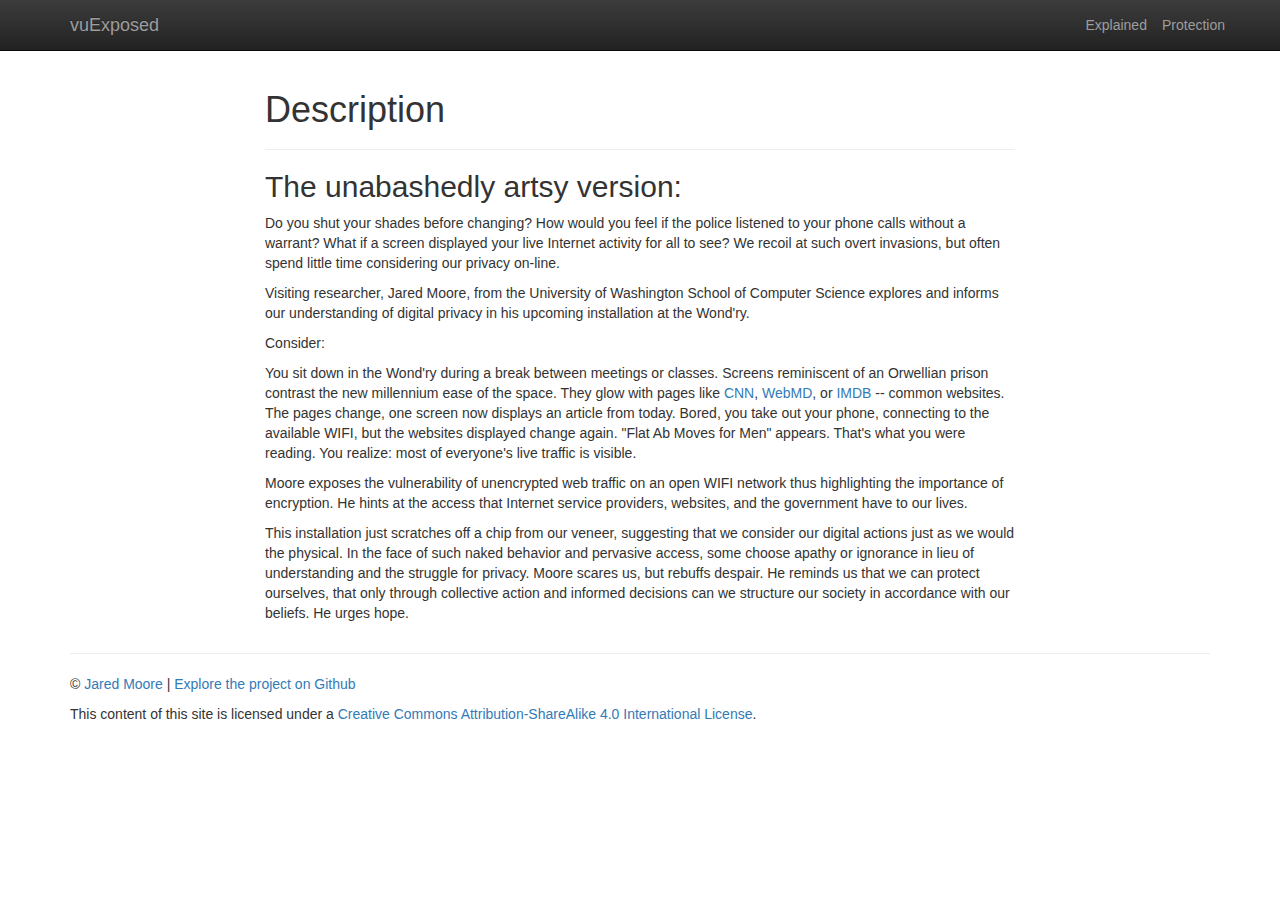
==== docs/description.html @ b1eb7811 "more content" ====
<!doctype html>
<!--[if lt IE 7]>      <html class="no-js lt-ie9 lt-ie8 lt-ie7" lang=""> <![endif]-->
<!--[if IE 7]>         <html class="no-js lt-ie9 lt-ie8" lang=""> <![endif]-->
<!--[if IE 8]>         <html class="no-js lt-ie9" lang=""> <![endif]-->
<!--[if gt IE 8]><!--> <html class="no-js" lang=""> <!--<![endif]-->
    <head>
        <meta charset="utf-8">
        <meta http-equiv="X-UA-Compatible" content="IE=edge,chrome=1">
        <title></title>
        <meta name="description" content="">
        <meta name="viewport" content="width=device-width, initial-scale=1">
        <link rel="apple-touch-icon" href="apple-touch-icon.png">

        <link rel="stylesheet" href="css/bootstrap.min.css">
        <style>
            body {
                padding-top: 50px;
                padding-bottom: 20px;
            }
        </style>
        <link rel="stylesheet" href="css/bootstrap-theme.min.css">
        <link rel="stylesheet" href="css/main.css">

        <script src="js/vendor/modernizr-2.8.3-respond-1.4.2.min.js"></script>
    </head>
    <body class="">
        <!--[if lt IE 8]>
            <p class="browserupgrade">You are using an <strong>outdated</strong> browser. Please <a href="http://browsehappy.com/">upgrade your browser</a> to improve your experience.</p>
        <![endif]-->

    <nav class="navbar navbar-inverse navbar-fixed-top" role="navigation">
      <div class="container">
        <div class="navbar-header">
          <button type="button" class="navbar-toggle collapsed" data-toggle="collapse" data-target="#navbar" aria-expanded="false" aria-controls="navbar">
            <span class="sr-only">Toggle navigation</span>
            <span class="icon-bar"></span>
            <span class="icon-bar"></span>
            <span class="icon-bar"></span>
          </button>
          <a class="navbar-brand" href="index.html">vuExposed</a>
        </div>
        <div id="navbar" class="navbar-collapse collapse">
          <div class="navbar-text navbar-right"> 
            <a class="navbar-link" href="protection.html">Protection</a>
          </div>
          <p class="navbar-text navbar-right"> 
            <a class="navbar-link" href="explained.html">Explained</a>
          </p>
        </div>
      </div>
    </nav>

    <div class="container">
      <!-- Example row of columns -->
      <div class="row">
        <div class="col-md-8 col-md-offset-2" role="main">
          <div class="page-header">
          <h1>Description</h1>
          </div>

          <h2>The unabashedly artsy version:</h2>
          <p>Do you shut your shades before changing? How would you feel if the police listened to your phone calls without a warrant? What if a screen displayed your live Internet activity for all to see? We recoil at such overt invasions, but often spend little time considering our privacy on-line. 
          </p>
          <p>
          Visiting researcher, Jared Moore, from the University of Washington School of Computer Science explores and informs our understanding of digital privacy in his upcoming installation at the Wond'ry.
          </p>

          <p>
          Consider:
          </p>
          <p>
          You sit down in the Wond'ry during a break between meetings or classes. Screens reminiscent of an Orwellian prison contrast the new millennium ease of the space. They glow with pages like <a href="http://www.cnn.com/">CNN</a>, <a href="http://www.webmd.com/">WebMD</a>, or <a href="http://www.imdb.com/">IMDB</a> -- common websites. The pages change, one screen now displays an article from today. Bored, you take out your phone, connecting to the available WIFI, but the websites displayed change again. "Flat Ab Moves for Men" appears. That's what you were reading. You realize: most of everyone's live traffic is visible.
          </p>

          <p>
          Moore exposes the vulnerability of unencrypted web traffic on an open WIFI network thus highlighting the importance of encryption. He hints at the access that Internet service providers, websites, and the government have to our lives.
          </p>

          <p>
          This installation just scratches off a chip from our veneer, suggesting that we consider our digital actions just as we would the physical. In the face of such naked behavior and pervasive access, some choose apathy or ignorance in lieu of understanding and the struggle for privacy. Moore scares us, but rebuffs despair. He reminds us that we can protect ourselves, that only through collective action and informed decisions can we structure our society in accordance with our beliefs. He urges hope.
          </p>
        </div>

      </div>

      <hr>

      <footer>
        <p>
          &copy;
          <a href="https://homes.cs.washington.edu/~jlcmoore/index.html">Jared Moore</a> 
          |
          <a class="" href="https://github.com/jlcmoore/vuExposed">
            Explore the project on 
            <span class="fa fa-github"></span>
            Github
          </a> 
        </p>
        <p>
        This content of this site is licensed under a <a rel="license" href="http://creativecommons.org/licenses/by-sa/4.0/">Creative Commons Attribution-ShareAlike 4.0 International License</a>.
        </p>
        
        
      </footer>
    </div> <!-- /container -->        

    <script src="//ajax.googleapis.com/ajax/libs/jquery/1.11.2/jquery.min.js"></script>
        <script>window.jQuery || document.write('<script src="js/vendor/jquery-1.11.2.min.js"><\/script>')</script>

        <script src="js/vendor/bootstrap.min.js"></script>

        <script src="js/main.js"></script>

        <!-- Google Analytics: change UA-XXXXX-X to be your site's ID. -->
        <script>
            (function(b,o,i,l,e,r){b.GoogleAnalyticsObject=l;b[l]||(b[l]=
            function(){(b[l].q=b[l].q||[]).push(arguments)});b[l].l=+new Date;
            e=o.createElement(i);r=o.getElementsByTagName(i)[0];
            e.src='//www.google-analytics.com/analytics.js';
            r.parentNode.insertBefore(e,r)}(window,document,'script','ga'));
            ga('create','UA-XXXXX-X','auto');ga('send','pageview');
        </script>
    </body>
</html>
---- docs/css/main.css ----
/* ==========================================================================
   Author's custom styles
   ========================================================================== */


.title-gif {
  background-image: url("../img/streaking.gif");
  background-color: #17234E;
  margin-bottom: 0;`enter code here`
  min-height: 50%;
  height: 500px;
  background-repeat: no-repeat;
  background-position: center;
  -webkit-background-size: cover;
  background-size: cover;
}

.title-container {
  padding-top: 130px;
}
.no-top-padding {
  padding-top: 0px;
}

#title, #subtitle {
  color: #ffffff;
}

.row img {
  width: 100%;
}
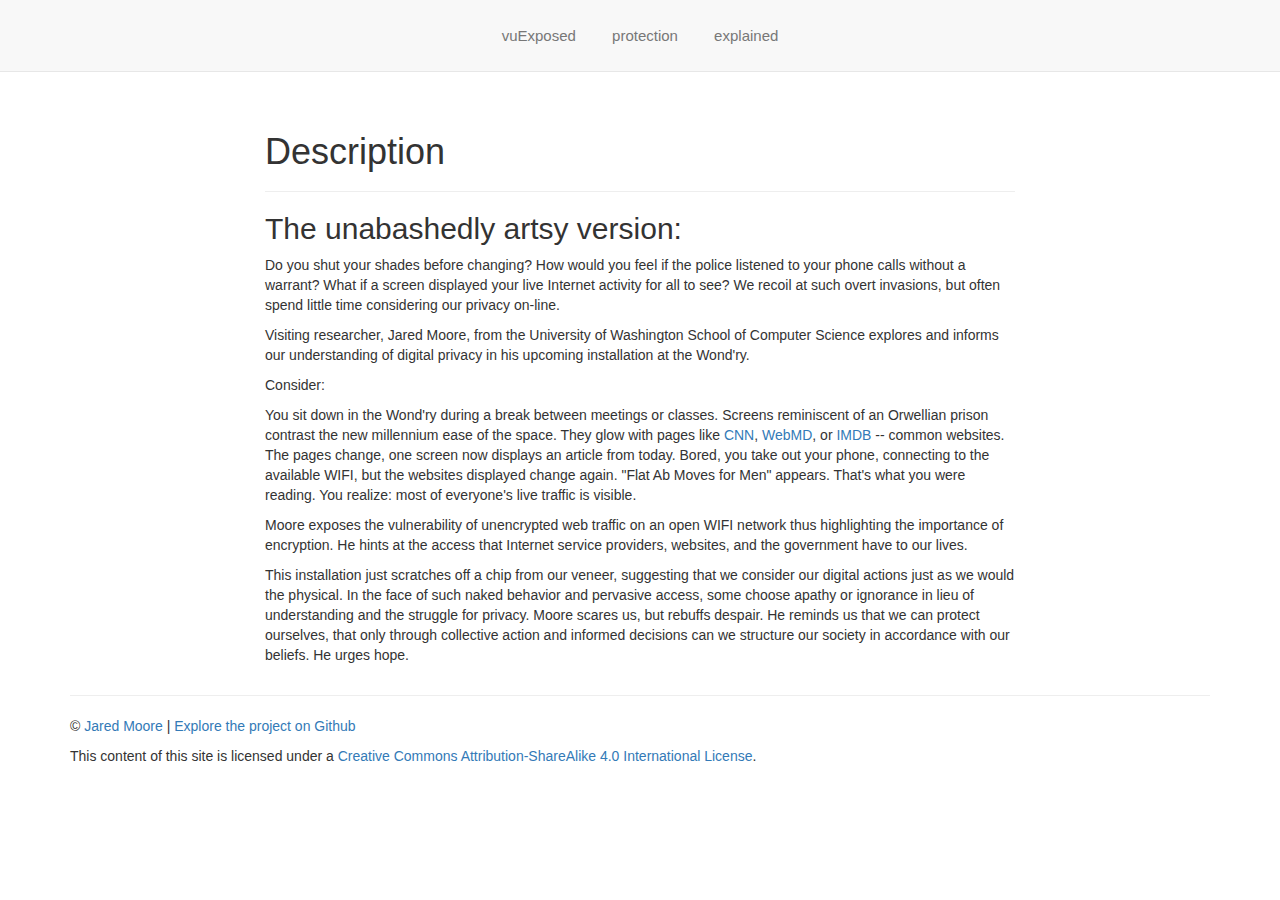
==== commit 44d649fe: "more styling, only needs content fixes" ====
--- a/docs/description.html
+++ b/docs/description.html
@@ -6,19 +6,15 @@
     <head>
         <meta charset="utf-8">
         <meta http-equiv="X-UA-Compatible" content="IE=edge,chrome=1">
-        <title></title>
+        <title>vuExposed Described</title>
         <meta name="description" content="">
         <meta name="viewport" content="width=device-width, initial-scale=1">
         <link rel="apple-touch-icon" href="apple-touch-icon.png">
 
         <link rel="stylesheet" href="css/bootstrap.min.css">
-        <style>
-            body {
-                padding-top: 50px;
-                padding-bottom: 20px;
-            }
-        </style>
+        <!--
         <link rel="stylesheet" href="css/bootstrap-theme.min.css">
+        -->
         <link rel="stylesheet" href="css/main.css">
 
         <script src="js/vendor/modernizr-2.8.3-respond-1.4.2.min.js"></script>
@@ -28,32 +24,23 @@
             <p class="browserupgrade">You are using an <strong>outdated</strong> browser. Please <a href="http://browsehappy.com/">upgrade your browser</a> to improve your experience.</p>
         <![endif]-->
 
-    <nav class="navbar navbar-inverse navbar-fixed-top" role="navigation">
+    <nav class="navbar center navbar-default navbar-static-top" role="navigation">
+      <div class="navbar-inner">
       <div class="container">
-        <div class="navbar-header">
-          <button type="button" class="navbar-toggle collapsed" data-toggle="collapse" data-target="#navbar" aria-expanded="false" aria-controls="navbar">
-            <span class="sr-only">Toggle navigation</span>
-            <span class="icon-bar"></span>
-            <span class="icon-bar"></span>
-            <span class="icon-bar"></span>
-          </button>
-          <a class="navbar-brand" href="index.html">vuExposed</a>
-        </div>
-        <div id="navbar" class="navbar-collapse collapse">
-          <div class="navbar-text navbar-right"> 
-            <a class="navbar-link" href="protection.html">Protection</a>
-          </div>
-          <p class="navbar-text navbar-right"> 
-            <a class="navbar-link" href="explained.html">Explained</a>
-          </p>
-        </div>
+        <ul class="nav nav-pills navbar-text">
+          <li role="presentation"><a class="navbar-link" href="index.html">vuExposed</a></li>
+          <li role="presentation"><a class="navbar-link" href="protection.html">protection</a></li>
+          <li role="presentation"><a class="navbar-link" href="explained.html">explained</a></li>
+        </ul>
+       
+      </div>
       </div>
     </nav>
 
     <div class="container">
       <!-- Example row of columns -->
       <div class="row">
-        <div class="col-md-8 col-md-offset-2" role="main">
+        <div class="col-sm-10 col-md-8 block-center" role="main">
           <div class="page-header">
           <h1>Description</h1>
           </div>
--- a/docs/css/main.css
+++ b/docs/css/main.css
@@ -6,36 +6,110 @@
 
 
 .title-gif {
-  background-image: url("../img/streaking.gif");
-  background-color: #17234E;
-  margin-bottom: 0;`enter code here`
+  background-color:transparent;
+  overflow: hidden;
   min-height: 50%;
   height: 500px;
+ }
+
+.img-overlay {
+  background-color: #17234E;
+  background-image: url("../img/giphy.gif");
+  filter: brightness(40%);
+  position: absolute;
+  width: 100%;
+  height: inherit;
+  z-index: -1;
+  top: 0;
+  left: 0;
+  right: 0;
+  bottom: 0;
+  overflow: hidden;
+
   background-repeat: no-repeat;
   background-position: center;
   -webkit-background-size: cover;
   background-size: cover;
 }
 
-.title-container {
+.pad-container {
   padding-top: 130px;
 }
 .no-top-padding {
   padding-top: 0px;
 }
 
-#title, #subtitle {
+.white-text {
   color: #ffffff;
+  /*
+  font-family: 'Oswald', sans-serif;
+  font-weight: 500;
+  */
 }
 
 .row img {
   width: 100%;
 }
 
+.top-buffer {
+  padding-top: 2%;
+}
+
+.story-item {
+  padding: 20px;
+}
+
+/* https://stackoverflow.com/questions/20547819/vertical-align-with-bootstrap-3/27771750#27771750
+*/
+.row-xs-flex-center {
+    display:flex;
+    align-items:center;
+}
+
+.block-center {
+    float: none;
+    margin: 0 auto;
+}
+
+.center {
+  text-align: center;
+  font-size: 15px;
+}
+
+.navbar .container {
+  padding-right: 0px;
+  padding-left: 0px;
+}
+
+.center.navbar .nav,
+.center.navbar .nav > li {
+ float:none;
+    display:inline-block;
+    *display:inline; /* ie7 fix */
+    *zoom:1; /* hasLayout ie7 trigger */
+    vertical-align: top;
+}
+
+@media ( min-width:700px ) {
+    .row-sm-flex-center {
+        display:flex;
+        align-items:center;
+    }
+}
+@media ( min-width: 992px ) {
+    .row-md-flex-center {
+        display:flex;
+        align-items:center;
+    }
+}
+@media ( min-width: 1200px ) {
+    .row-lg-flex-center {
+        display:flex;
+        align-items:center;
+    }
+}
+/* end */
 
 
 
 
-
-
-
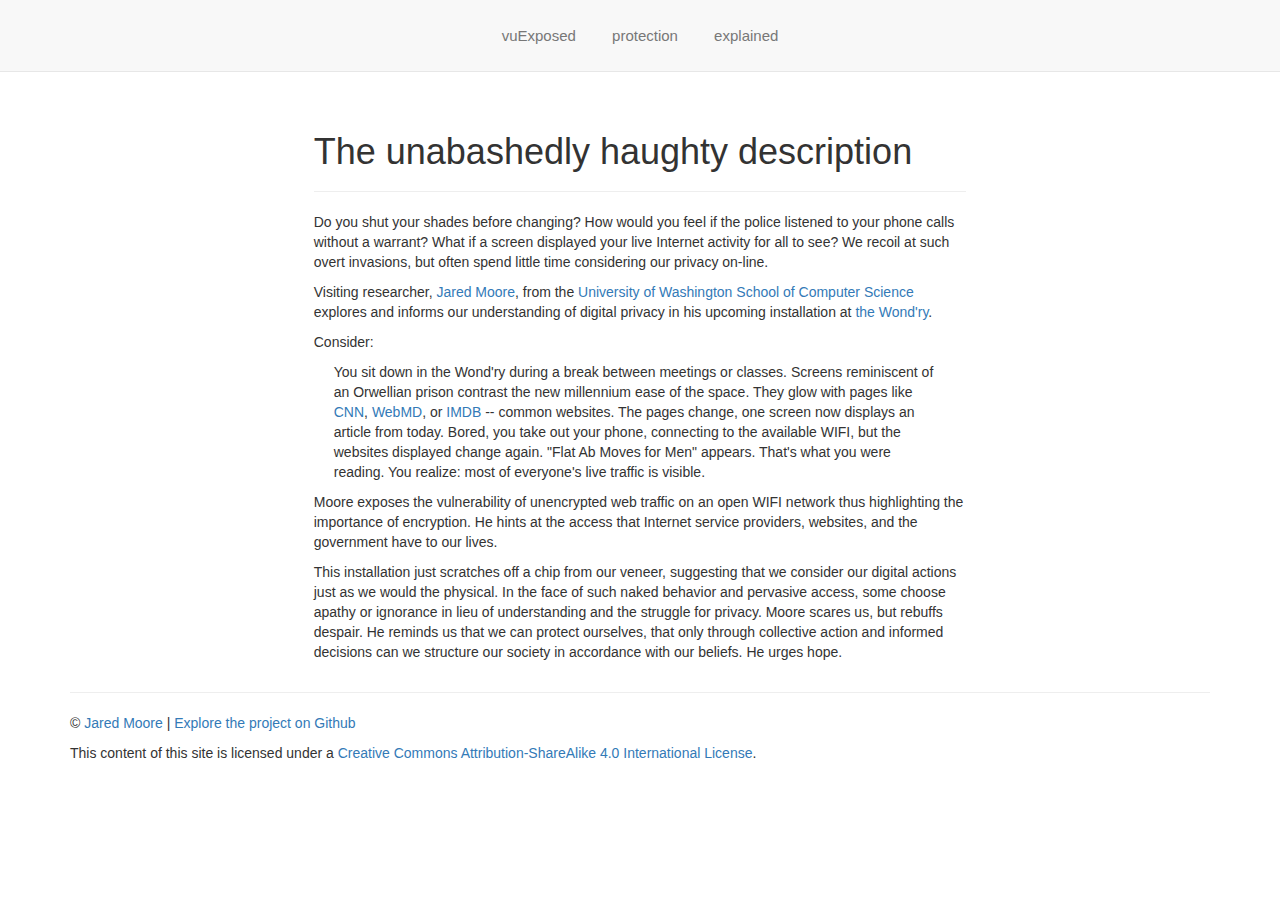
==== commit e2e13449: "works cited better, need to add links" ====
--- a/docs/description.html
+++ b/docs/description.html
@@ -40,24 +40,25 @@
     <div class="container">
       <!-- Example row of columns -->
       <div class="row">
-        <div class="col-sm-10 col-md-8 block-center" role="main">
+        <div class="col-xs-10 col-sm-10 col-md-8 col-lg-7 block-center" role="main">
           <div class="page-header">
-          <h1>Description</h1>
+          <h1>The unabashedly haughty description</h1>
           </div>
 
-          <h2>The unabashedly artsy version:</h2>
           <p>Do you shut your shades before changing? How would you feel if the police listened to your phone calls without a warrant? What if a screen displayed your live Internet activity for all to see? We recoil at such overt invasions, but often spend little time considering our privacy on-line. 
           </p>
           <p>
-          Visiting researcher, Jared Moore, from the University of Washington School of Computer Science explores and informs our understanding of digital privacy in his upcoming installation at the Wond'ry.
+          Visiting researcher, <a href="https://homes.cs.washington.edu/~jlcmoore">Jared Moore</a>, from the <a href="https://cs.washington.edu">University of Washington School of Computer Science</a> explores and informs our understanding of digital privacy in his upcoming installation at <a href="https://vanderbilt.edu/thewondry/">the Wond'ry</a>.
           </p>
 
           <p>
           Consider:
           </p>
+          <div class="story-quote">
           <p>
           You sit down in the Wond'ry during a break between meetings or classes. Screens reminiscent of an Orwellian prison contrast the new millennium ease of the space. They glow with pages like <a href="http://www.cnn.com/">CNN</a>, <a href="http://www.webmd.com/">WebMD</a>, or <a href="http://www.imdb.com/">IMDB</a> -- common websites. The pages change, one screen now displays an article from today. Bored, you take out your phone, connecting to the available WIFI, but the websites displayed change again. "Flat Ab Moves for Men" appears. That's what you were reading. You realize: most of everyone's live traffic is visible.
           </p>
+          </div>
 
           <p>
           Moore exposes the vulnerability of unencrypted web traffic on an open WIFI network thus highlighting the importance of encryption. He hints at the access that Internet service providers, websites, and the government have to our lives.
--- a/docs/css/main.css
+++ b/docs/css/main.css
@@ -32,11 +32,21 @@
   background-size: cover;
 }
 
+/* footnotes from
+https://www.sitepoint.com/accessible-footnotes-css/
+*/
+#footnotes li {
+  margin: 0 0 .5em 2em;
+  text-indent: -2em ;
+}
+
+#footnotes {
+  list-style: none;
+}
+
+
 .pad-container {
   padding-top: 130px;
-}
-.no-top-padding {
-  padding-top: 0px;
 }
 
 .white-text {
@@ -59,6 +69,10 @@
   padding: 20px;
 }
 
+.story-quote {
+  padding-left: 20px;
+  padding-right: 30px;
+}
 /* https://stackoverflow.com/questions/20547819/vertical-align-with-bootstrap-3/27771750#27771750
 */
 .row-xs-flex-center {
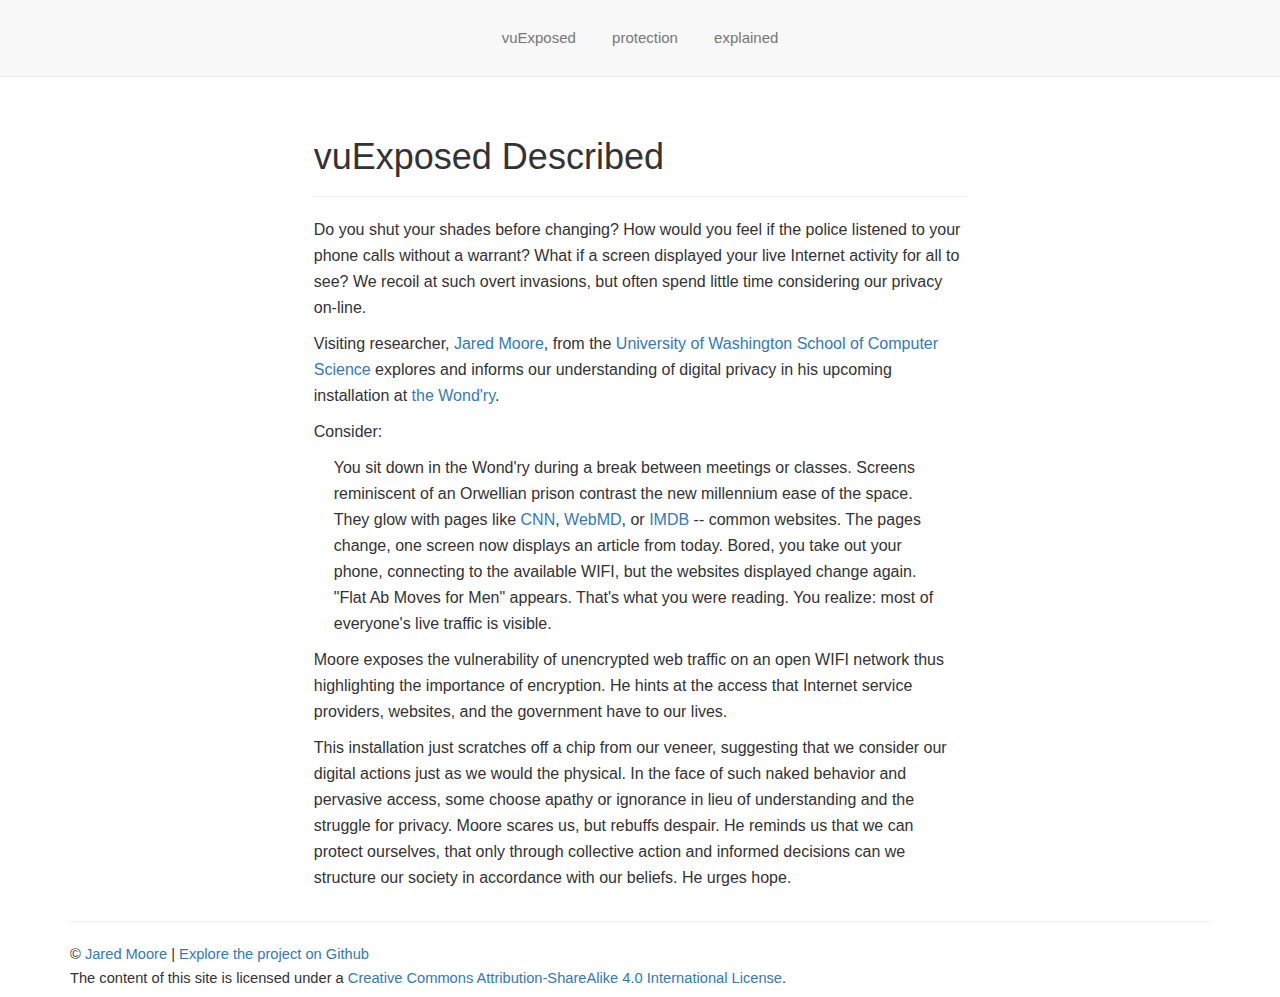
==== commit 5bef715b: "styling and wording" ====
--- a/docs/description.html
+++ b/docs/description.html
@@ -24,7 +24,7 @@
             <p class="browserupgrade">You are using an <strong>outdated</strong> browser. Please <a href="http://browsehappy.com/">upgrade your browser</a> to improve your experience.</p>
         <![endif]-->
 
-    <nav class="navbar center navbar-default navbar-static-top" role="navigation">
+    <nav class="navbar nav_vu center navbar-default navbar-static-top" role="navigation">
       <div class="navbar-inner">
       <div class="container">
         <ul class="nav nav-pills navbar-text">
@@ -42,7 +42,7 @@
       <div class="row">
         <div class="col-xs-10 col-sm-10 col-md-8 col-lg-7 block-center" role="main">
           <div class="page-header">
-          <h1>The unabashedly haughty description</h1>
+          <h1>vuExposed Described</h1>
           </div>
 
           <p>Do you shut your shades before changing? How would you feel if the police listened to your phone calls without a warrant? What if a screen displayed your live Internet activity for all to see? We recoil at such overt invasions, but often spend little time considering our privacy on-line. 
@@ -85,7 +85,7 @@
           </a> 
         </p>
         <p>
-        This content of this site is licensed under a <a rel="license" href="http://creativecommons.org/licenses/by-sa/4.0/">Creative Commons Attribution-ShareAlike 4.0 International License</a>.
+        The content of this site is licensed under a <a rel="license" href="http://creativecommons.org/licenses/by-sa/4.0/">Creative Commons Attribution-ShareAlike 4.0 International License</a>.
         </p>
         
         
@@ -99,7 +99,7 @@
 
         <script src="js/main.js"></script>
 
-        <!-- Google Analytics: change UA-XXXXX-X to be your site's ID. -->
+        <!-- Google Analytics: change UA-XXXXX-X to be your site's ID. 
         <script>
             (function(b,o,i,l,e,r){b.GoogleAnalyticsObject=l;b[l]||(b[l]=
             function(){(b[l].q=b[l].q||[]).push(arguments)});b[l].l=+new Date;
@@ -108,5 +108,6 @@
             r.parentNode.insertBefore(e,r)}(window,document,'script','ga'));
             ga('create','UA-XXXXX-X','auto');ga('send','pageview');
         </script>
+        -->
     </body>
 </html>
--- a/docs/css/main.css
+++ b/docs/css/main.css
@@ -11,11 +11,17 @@
   min-height: 50%;
   height: 500px;
  }
+.full-jumbo {
+  height: 100vh;
+}
+.title-gif p {
+  font-size: 10px;
+}
 
 .img-overlay {
   background-color: #17234E;
   background-image: url("../img/giphy.gif");
-  filter: brightness(40%);
+  filter: brightness(70%);
   position: absolute;
   width: 100%;
   height: inherit;
@@ -73,6 +79,28 @@
   padding-left: 20px;
   padding-right: 30px;
 }
+
+body {
+  font-size: 12pt;
+  
+}
+
+p, li {
+  line-height: 19.5pt;
+  font-weight: 400;
+}
+
+footer {
+  font-size: 11pt;
+  padding-bottom: .5em;
+
+}
+
+footer p {
+  margin-bottom: 0;
+  line-height: 18pt;
+}
+
 /* https://stackoverflow.com/questions/20547819/vertical-align-with-bootstrap-3/27771750#27771750
 */
 .row-xs-flex-center {
@@ -85,10 +113,11 @@
     margin: 0 auto;
 }
 
-.center {
+.nav_vu {
   text-align: center;
   font-size: 15px;
 }
+
 
 .navbar .container {
   padding-right: 0px;
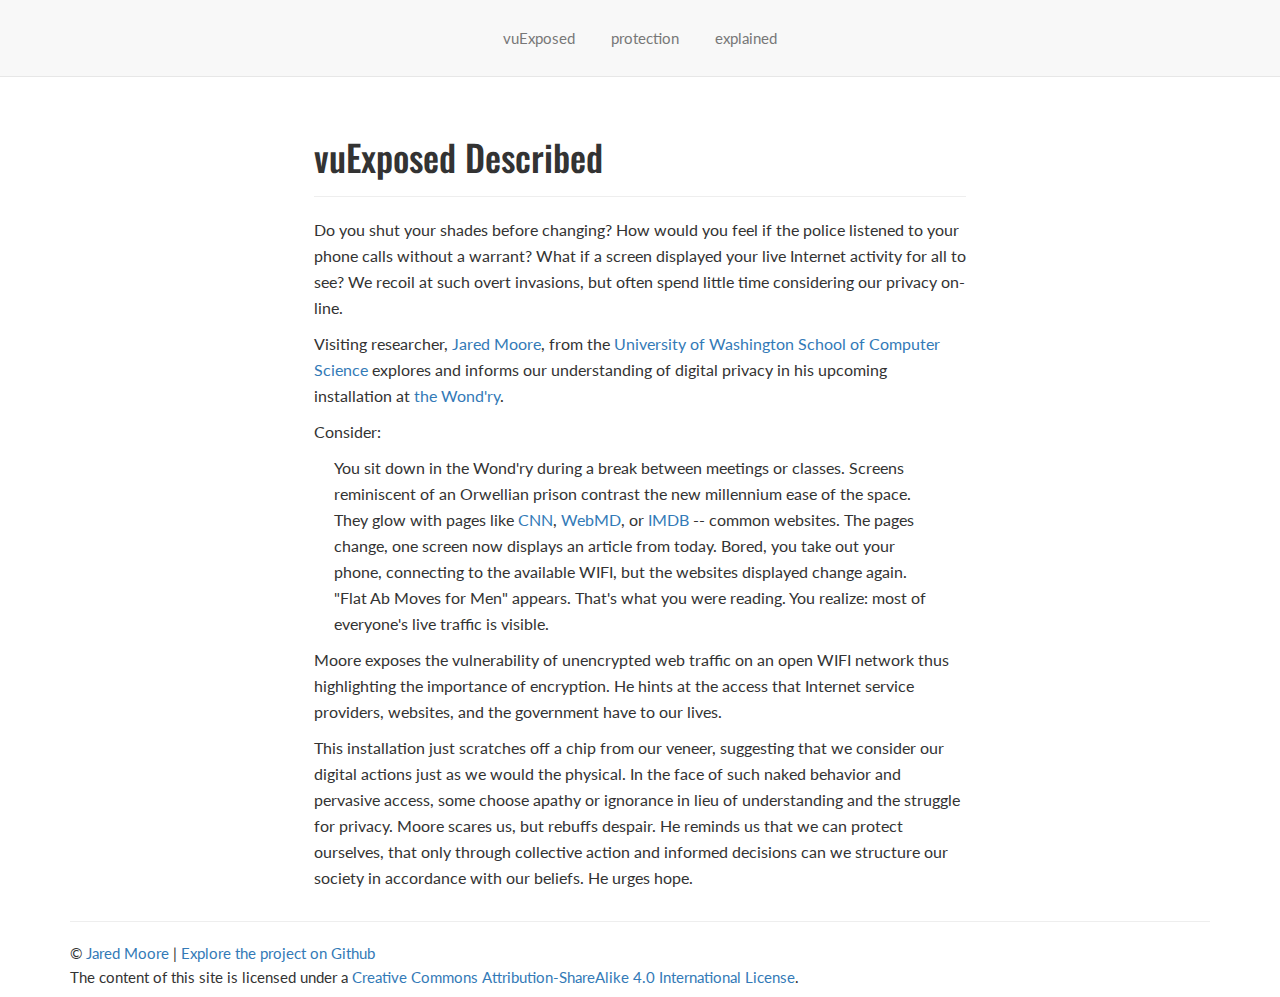
==== commit 20b83712: "website changes, more scripts, is working" ====
--- a/docs/description.html
+++ b/docs/description.html
@@ -10,11 +10,9 @@
         <meta name="description" content="">
         <meta name="viewport" content="width=device-width, initial-scale=1">
         <link rel="apple-touch-icon" href="apple-touch-icon.png">
-
+        <link href="https://fonts.googleapis.com/css?family=Oswald" rel="stylesheet">
+        <link href="https://fonts.googleapis.com/css?family=Lato" rel="stylesheet">
         <link rel="stylesheet" href="css/bootstrap.min.css">
-        <!--
-        <link rel="stylesheet" href="css/bootstrap-theme.min.css">
-        -->
         <link rel="stylesheet" href="css/main.css">
 
         <script src="js/vendor/modernizr-2.8.3-respond-1.4.2.min.js"></script>
--- a/docs/css/main.css
+++ b/docs/css/main.css
@@ -11,11 +11,40 @@
   min-height: 50%;
   height: 500px;
  }
+
+h1, h2, h3, h4 {
+  font-family: 'Oswald', sans-serif;
+}
+
 .full-jumbo {
   height: 100vh;
 }
-.title-gif p {
-  font-size: 10px;
+
+.title-gif h1 {
+  font-size: 60px;
+}
+
+.full-jumbo h1 {
+  font-size: 7vw;
+}
+
+.full-jumbo h2 {
+  font-size: 4vw;
+  font-weight: 400;
+}
+
+.full-jumbo h3 {
+  font-size: 3vw;
+  font-weight: 300;
+}
+
+.full-jumbo p {
+  font-size: 12pt;
+  font-weight: 300;
+}
+
+.full-jumbo .container {
+  max-width: 100vw;
 }
 
 .img-overlay {
@@ -57,10 +86,6 @@
 
 .white-text {
   color: #ffffff;
-  /*
-  font-family: 'Oswald', sans-serif;
-  font-weight: 500;
-  */
 }
 
 .row img {
@@ -82,6 +107,7 @@
 
 body {
   font-size: 12pt;
+  font-family: 'Lato', sans-serif;
   
 }
 
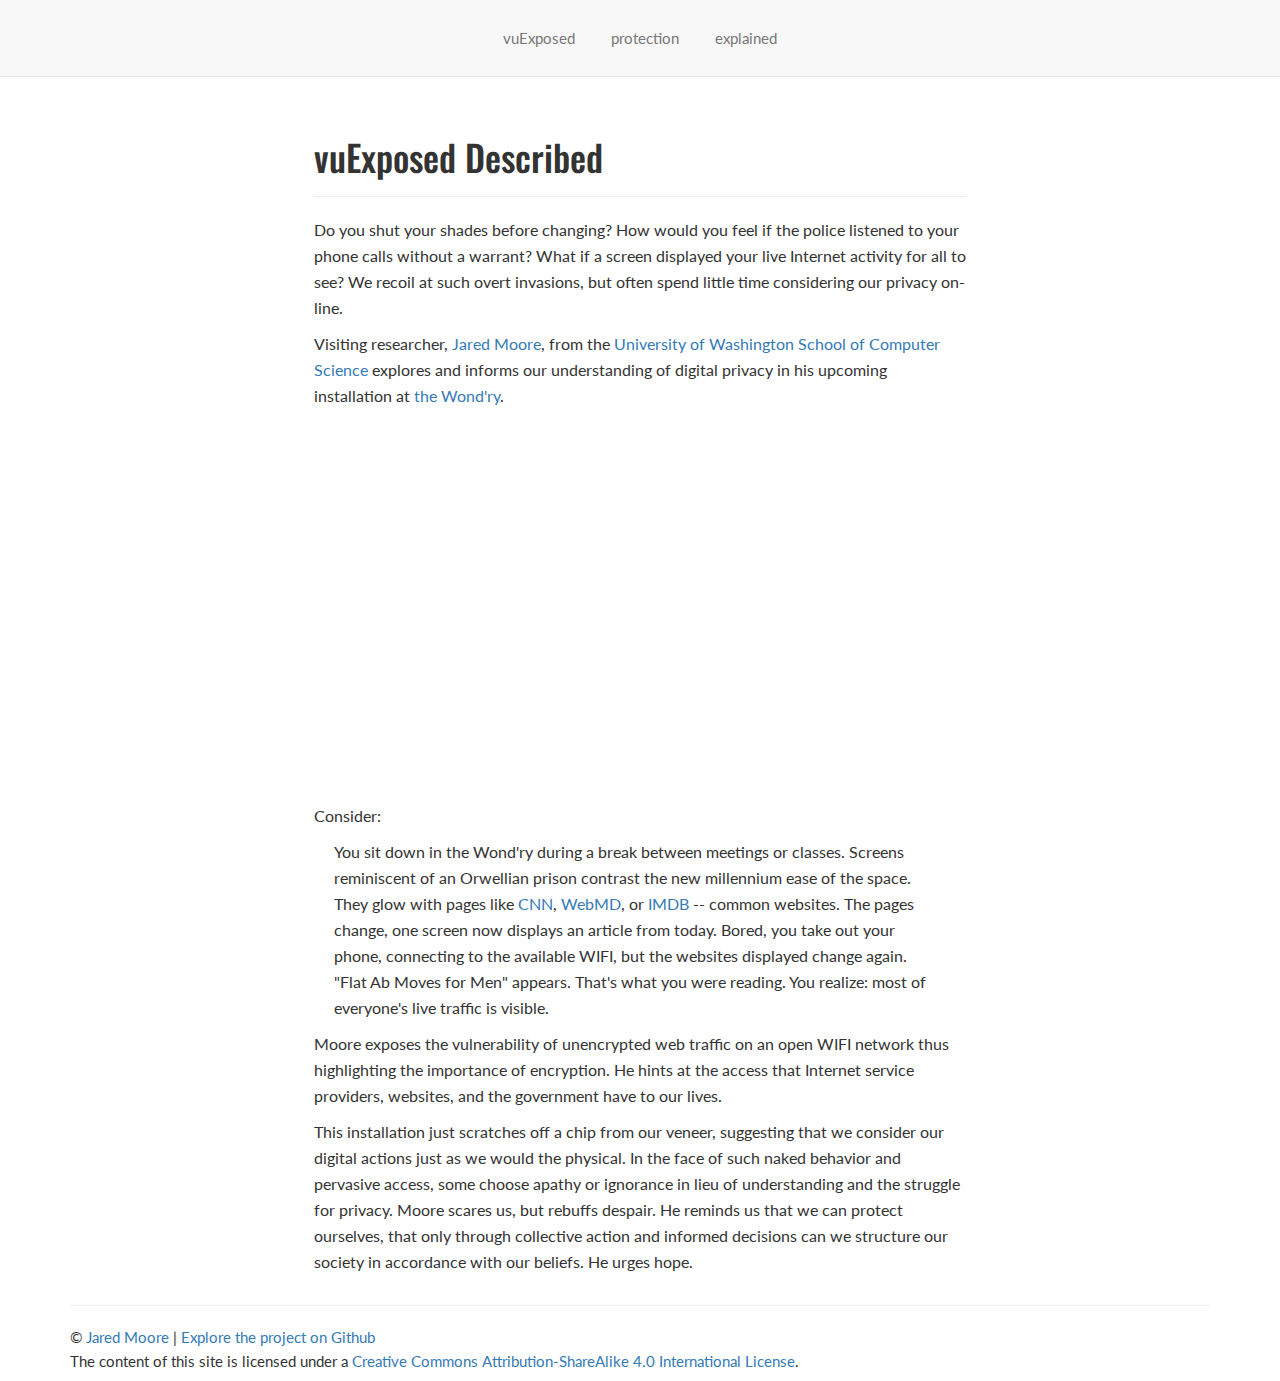
==== commit 165a572f: "video of project" ====
--- a/docs/description.html
+++ b/docs/description.html
@@ -9,7 +9,6 @@
         <title>vuExposed Described</title>
         <meta name="description" content="">
         <meta name="viewport" content="width=device-width, initial-scale=1">
-        <link rel="apple-touch-icon" href="apple-touch-icon.png">
         <link href="https://fonts.googleapis.com/css?family=Oswald" rel="stylesheet">
         <link href="https://fonts.googleapis.com/css?family=Lato" rel="stylesheet">
         <link rel="stylesheet" href="css/bootstrap.min.css">
@@ -36,11 +35,10 @@
     </nav>
 
     <div class="container">
-      <!-- Example row of columns -->
       <div class="row">
         <div class="col-xs-10 col-sm-10 col-md-8 col-lg-7 block-center" role="main">
           <div class="page-header">
-          <h1>vuExposed Described</h1>
+            <h1>vuExposed Described</h1>
           </div>
 
           <p>Do you shut your shades before changing? How would you feel if the police listened to your phone calls without a warrant? What if a screen displayed your live Internet activity for all to see? We recoil at such overt invasions, but often spend little time considering our privacy on-line. 
@@ -48,6 +46,14 @@
           <p>
           Visiting researcher, <a href="https://homes.cs.washington.edu/~jlcmoore">Jared Moore</a>, from the <a href="https://cs.washington.edu">University of Washington School of Computer Science</a> explores and informs our understanding of digital privacy in his upcoming installation at <a href="https://vanderbilt.edu/thewondry/">the Wond'ry</a>.
           </p>
+          
+          <div class="story-item">
+            <div class="embed-responsive embed-responsive-16by9">
+              <video autoplay loop muted class="video-bar">
+                <source src="img/vuExposed_480.mov" type="video/mp4">
+              </video>
+            </div>
+          </div>
 
           <p>
           Consider:
--- a/docs/css/main.css
+++ b/docs/css/main.css
@@ -47,10 +47,28 @@
   max-width: 100vw;
 }
 
+.background-video {
+  position: fixed;
+  top: 50%;
+  left: 50%;
+  min-width: 100%;
+  min-height: 100%;
+  width: auto;
+  height: auto;
+  z-index: -100;
+  -webkit-transform: translateX(-50%) translateY(-50%);
+  transform: translateX(-50%) translateY(-50%);
+  background: url("../img/displays.gif") no-repeat;
+  background-size: cover;
+}
+
+.filter {
+  filter: brightness(70%);
+}
+
 .img-overlay {
   background-color: #17234E;
-  background-image: url("../img/giphy.gif");
-  filter: brightness(70%);
+  background-image: url("../img/displays.gif");
   position: absolute;
   width: 100%;
   height: inherit;
@@ -79,9 +97,12 @@
   list-style: none;
 }
 
-
 .pad-container {
   padding-top: 130px;
+}
+
+.pad-container-responsive {
+  padding-top: 25vh;
 }
 
 .white-text {
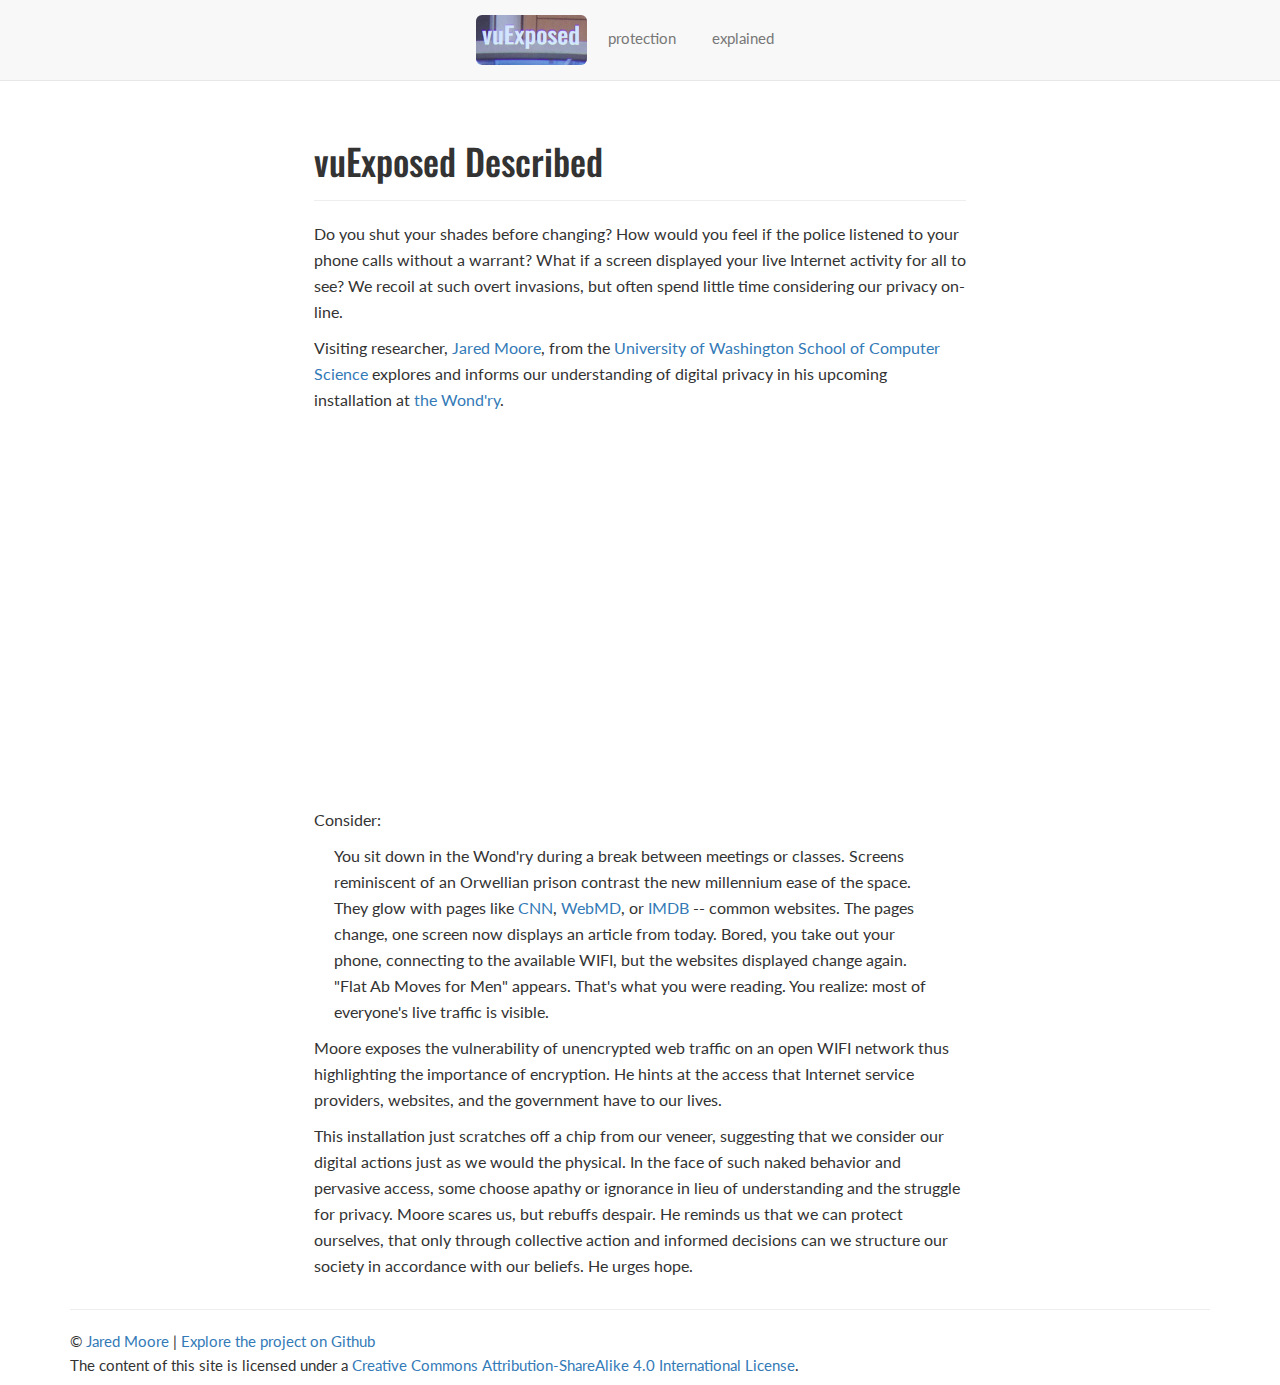
==== commit 615a62e4: "changed nav, added more images, fonts" ====
--- a/docs/description.html
+++ b/docs/description.html
@@ -22,15 +22,18 @@
         <![endif]-->
 
     <nav class="navbar nav_vu center navbar-default navbar-static-top" role="navigation">
-      <div class="navbar-inner">
-      <div class="container">
-        <ul class="nav nav-pills navbar-text">
-          <li role="presentation"><a class="navbar-link" href="index.html">vuExposed</a></li>
-          <li role="presentation"><a class="navbar-link" href="protection.html">protection</a></li>
-          <li role="presentation"><a class="navbar-link" href="explained.html">explained</a></li>
-        </ul>
-       
-      </div>
+      <div class="container-fluid">
+        <div class="navbar-inner">
+          <ul class="nav nav-pills navbar-text">
+            <li role="presentation">
+              <a id="logo" class="navbar-brand" href="index.html">
+                   <img class="img-rounded" alt="vuExposed" src="img/logo.png">
+              </a>
+            </li>
+            <li role="presentation"><a class="navbar-link" href="protection.html">protection</a></li>
+            <li role="presentation"><a class="navbar-link" href="explained.html">explained</a></li>
+          </ul>
+        </div>
       </div>
     </nav>
 
--- a/docs/css/main.css
+++ b/docs/css/main.css
@@ -85,16 +85,15 @@
   background-size: cover;
 }
 
-/* footnotes from
-https://www.sitepoint.com/accessible-footnotes-css/
-*/
 #footnotes li {
-  margin: 0 0 .5em 2em;
-  text-indent: -2em ;
+  margin: 0 0 .5em 1em;
+  text-indent: -1em ;
 }
 
 #footnotes {
   list-style: none;
+  padding-left: 0em;
+  font-size: 10pt;
 }
 
 .pad-container {
@@ -119,6 +118,11 @@
 
 .story-item {
   padding: 20px;
+}
+
+.story-item p{
+  font-weight: 300;
+  font-size: 10pt;
 }
 
 .story-quote {
@@ -129,7 +133,6 @@
 body {
   font-size: 12pt;
   font-family: 'Lato', sans-serif;
-  
 }
 
 p, li {
@@ -165,38 +168,50 @@
   font-size: 15px;
 }
 
-
 .navbar .container {
   padding-right: 0px;
   padding-left: 0px;
 }
 
+#logo {
+  padding: 0;
+}
+
+.navbar-brand {
+  line-height: inherit;
+}
+
+.navbar-brand>img {
+  height: 100%;
+  width: auto;
+}
+
 .center.navbar .nav,
 .center.navbar .nav > li {
- float:none;
-    display:inline-block;
-    *display:inline; /* ie7 fix */
-    *zoom:1; /* hasLayout ie7 trigger */
-    vertical-align: top;
+  float:none;
+  display:inline-block;
+  *display:inline; /* ie7 fix */
+  *zoom:1; /* hasLayout ie7 trigger */
+  vertical-align: top;
 }
 
 @media ( min-width:700px ) {
-    .row-sm-flex-center {
-        display:flex;
-        align-items:center;
-    }
+  .row-sm-flex-center {
+    display:flex;
+    align-items:center;
+  }
 }
 @media ( min-width: 992px ) {
-    .row-md-flex-center {
-        display:flex;
-        align-items:center;
-    }
+  .row-md-flex-center {
+    display:flex;
+    align-items:center;
+  }
 }
 @media ( min-width: 1200px ) {
-    .row-lg-flex-center {
-        display:flex;
-        align-items:center;
-    }
+  .row-lg-flex-center {
+    display:flex;
+    align-items:center;
+  }
 }
 /* end */
 
